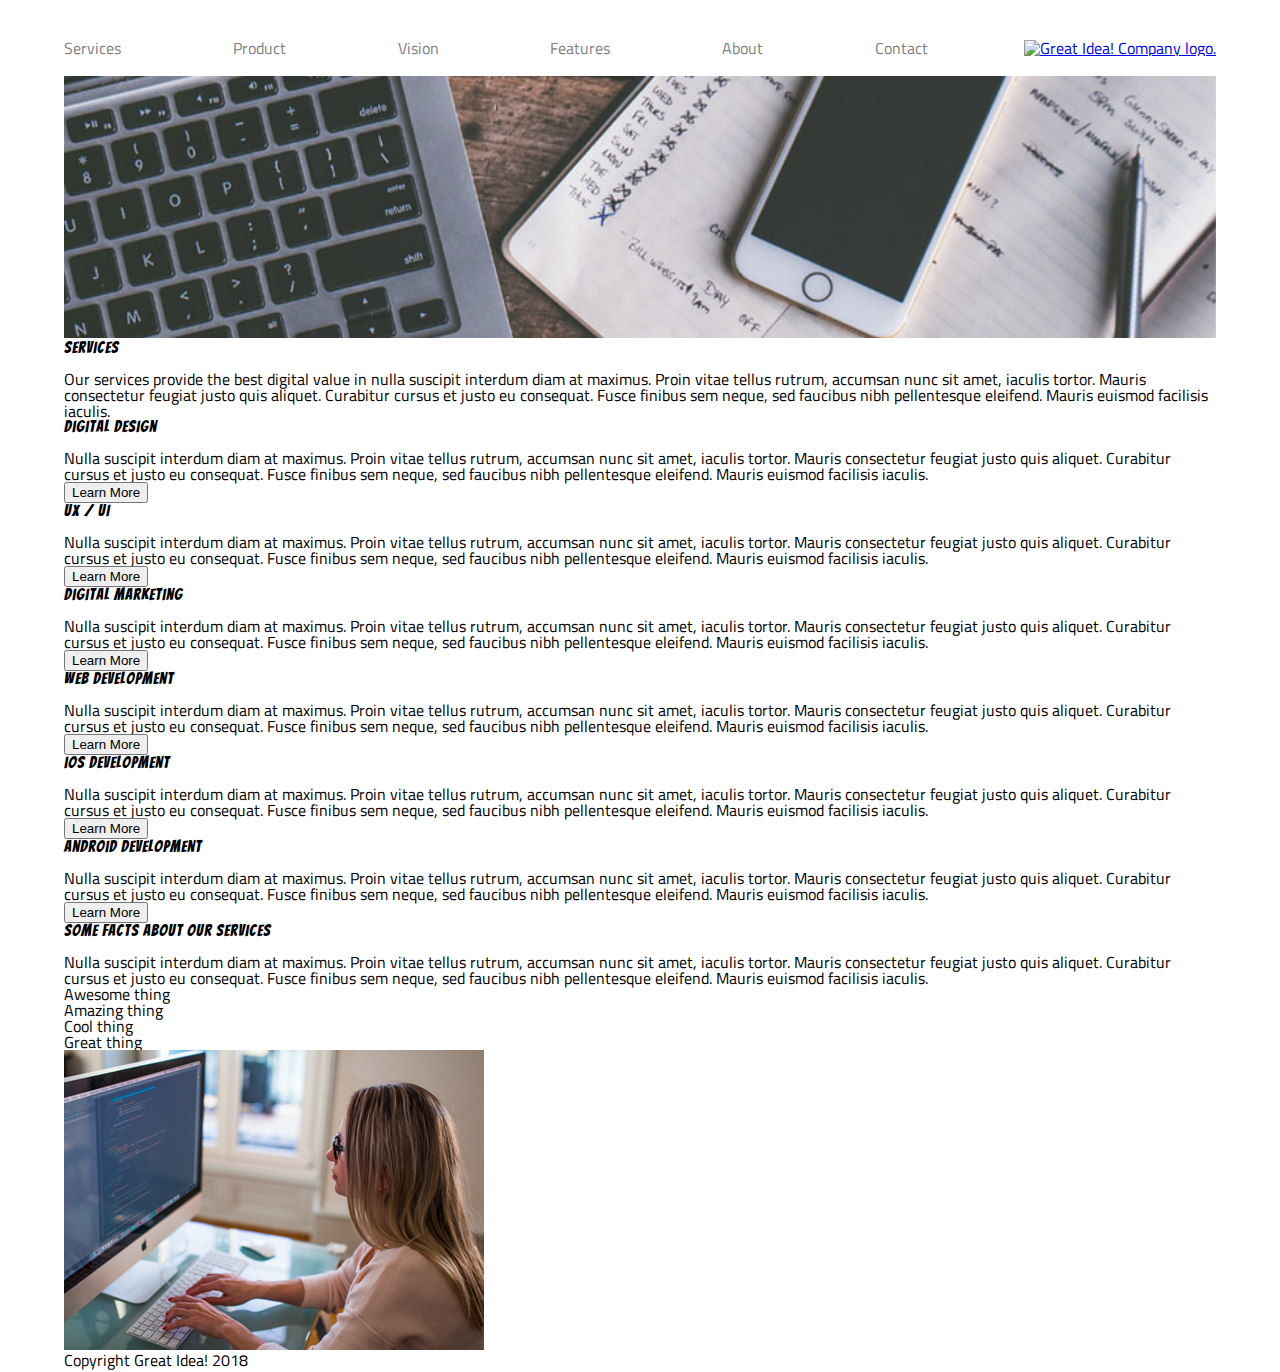
==== services.html @ 01e8cc31 "refactored HTML on index.html, styled mobile and tablet media queries" ====
<!doctype html>

<html lang="en">

<head>
    <meta charset="utf-8">
    <meta name="viewport" content="width=device-width, initial-scale=1">

    <title>Great Idea!</title>

    <link href="https://fonts.googleapis.com/css?family=Bangers|Titillium+Web" rel="stylesheet">
    <link rel="stylesheet" href="css/index.css">

    <!--[if lt IE 9]>
    <script src="https://cdnjs.cloudflare.com/ajax/libs/html5shiv/3.7.3/html5shiv.js"></script>
  <![endif]-->
</head>

<body>
    <div class="parent-container">
        <nav class="header-navigation">
            <div class="nav-links">
                <a href="services.html">Services</a>
                <a href="">Product</a>
                <a href="">Vision</a>
                <a href="">Features</a>
                <a href="">About</a>
                <a href="">Contact</a>
            </div>
            <a href="index.html" class="logo">
                <img src="img/logo.png" alt="Great Idea! Company logo.">
            </a>
        </nav>
        <img class="services-header-img" src="img/services-header.jpg" alt="Our services header image">

        <div class="services-section">
            <h2>Services</h2>

            <p>Our services provide the best digital value in nulla suscipit interdum diam at maximus. Proin vitae
                tellus rutrum, accumsan nunc sit amet, iaculis tortor. Mauris consectetur feugiat justo quis aliquet.
                Curabitur cursus et justo eu consequat. Fusce finibus sem neque, sed faucibus nibh pellentesque
                eleifend. Mauris euismod facilisis iaculis.</p>
        </div>

        <div class="many-boxes">
            <div class="item child1">
                <h2>Digital Design</h2>

                <p>Nulla suscipit interdum diam at maximus. Proin vitae tellus rutrum, accumsan nunc sit amet, iaculis
                    tortor. Mauris
                    consectetur feugiat justo quis aliquet. Curabitur cursus et justo eu consequat. Fusce finibus sem
                    neque, sed faucibus
                    nibh pellentesque
                    eleifend. Mauris euismod facilisis iaculis.</p>

                <button>Learn More</button>
            </div>

            <div class="item child2">
                <h2>UX / UI</h2>

                <p>Nulla suscipit interdum diam at maximus. Proin vitae tellus rutrum, accumsan nunc sit amet, iaculis
                    tortor. Mauris
                    consectetur feugiat justo quis aliquet. Curabitur cursus et justo eu consequat. Fusce finibus sem
                    neque, sed faucibus
                    nibh pellentesque
                    eleifend. Mauris euismod facilisis iaculis.</p>

                <button>Learn More</button>
            </div>

            <div class="item child3">
                <h2>Digital Marketing</h2>

                <p>Nulla suscipit interdum diam at maximus. Proin vitae tellus rutrum, accumsan nunc sit amet, iaculis
                    tortor. Mauris
                    consectetur feugiat justo quis aliquet. Curabitur cursus et justo eu consequat. Fusce finibus sem
                    neque, sed faucibus
                    nibh pellentesque
                    eleifend. Mauris euismod facilisis iaculis.</p>

                <button>Learn More</button>
            </div>

            <div class="item child4">
                <h2>Web Development</h2>

                <p>Nulla suscipit interdum diam at maximus. Proin vitae tellus rutrum, accumsan nunc sit amet, iaculis
                    tortor. Mauris
                    consectetur feugiat justo quis aliquet. Curabitur cursus et justo eu consequat. Fusce finibus sem
                    neque, sed faucibus
                    nibh pellentesque
                    eleifend. Mauris euismod facilisis iaculis.</p>

                <button>Learn More</button>
            </div>

            <div class="item child5">
                <h2>iOS Development</h2>

                <p>Nulla suscipit interdum diam at maximus. Proin vitae tellus rutrum, accumsan nunc sit amet, iaculis
                    tortor. Mauris
                    consectetur feugiat justo quis aliquet. Curabitur cursus et justo eu consequat. Fusce finibus sem
                    neque, sed faucibus
                    nibh pellentesque
                    eleifend. Mauris euismod facilisis iaculis.</p>

                <button>Learn More</button>
            </div>


            <div class="item child6">
                <h2>Android Development</h2>

                <p>Nulla suscipit interdum diam at maximus. Proin vitae tellus rutrum, accumsan nunc sit amet, iaculis
                    tortor. Mauris
                    consectetur feugiat justo quis aliquet. Curabitur cursus et justo eu consequat. Fusce finibus sem
                    neque, sed faucibus
                    nibh pellentesque
                    eleifend. Mauris euismod facilisis iaculis.</p>

                <button>Learn More</button>
            </div>
        </div>
        <div class="services-footer">
            <div class="services-footer-left">
                <h2>Some Facts About Our Services</h2>

                <p>Nulla suscipit interdum diam at maximus. Proin vitae tellus rutrum, accumsan nunc sit amet, iaculis
                    tortor. Mauris
                    consectetur feugiat justo quis aliquet. Curabitur cursus et justo eu consequat. Fusce finibus sem
                    neque, sed faucibus
                    nibh pellentesque
                    eleifend. Mauris euismod facilisis iaculis.</p>

                <ul>
                    <li>Awesome thing</li>
                    <li>Amazing thing</li>
                    <li>Cool thing</li>
                    <li>Great thing</li>
                </ul>
            </div>
            <img class="services-info-img services-footer-right" src="img/services-info.png" alt="one of our employees hard at work">
        </div>

        <p class="services-footer-text">Copyright Great Idea! 2018</p>
    </div>
</body>

</html>
---- css/index.css ----
/* Use your own code or past solution for Great Idea Web Page CSS here! */


/* Copy and paste your work from yesterday here and start to refactor into flexbox */

/* http://meyerweb.com/eric/tools/css/reset/ 
   v2.0 | 20110126
   License: none (public domain)
*/

html, body, div, span, applet, object, iframe,
h1, h2, h3, h4, h5, h6, p, blockquote, pre,
a, abbr, acronym, address, big, cite, code,
del, dfn, em, img, ins, kbd, q, s, samp,
small, strike, strong, sub, sup, tt, var,
b, u, i, center,
dl, dt, dd, ol, ul, li,
fieldset, form, label, legend,
table, caption, tbody, tfoot, thead, tr, th, td,
article, aside, canvas, details, embed, 
figure, figcaption, footer, header, hgroup, 
menu, nav, output, ruby, section, summary,
time, mark, audio, video {
	margin: 0;
	padding: 0;
	border: 0;
	font-size: 100%;
	font: inherit;
	vertical-align: baseline;
}
/* HTML5 display-role reset for older browsers */
article, aside, details, figcaption, figure, 
footer, header, hgroup, menu, nav, section {
	display: block;
}
body {
	line-height: 1;
}
ol, ul {
	list-style: none;
}
blockquote, q {
	quotes: none;
}
blockquote:before, blockquote:after,
q:before, q:after {
	content: '';
	content: none;
}
table {
	border-collapse: collapse;
	border-spacing: 0;
}

/* Set every element's box-sizing to border-box */
* {
    box-sizing: border-box;
}

html, body {
    height: 100%;
    font-family: 'Titillium Web', sans-serif;
}

h1, h2, h3, h4, h5 {
    font-family: 'Bangers', cursive;
    letter-spacing: 1px;
    margin-bottom: 15px;
}

/* Your code starts here! */

body {
    margin-top: 40px;
}

.parent-container {
    max-width: 90%;
    width: 100%;
    margin: 0 auto;
}

.header-navigation {
    display: flex;
}

.header-navigation {
    display: flex;
    justify-content: space-between;
}

.nav-links {
    display: flex;
    justify-content: space-between;
    max-width: 75%;
    width: 100%;
}

.nav-links a {
    align-self: center;
    text-decoration: none;
    color: gray;
}


.main-header {
    display: flex;
    justify-content: space-evenly;
    padding-top: 70px;
    padding-bottom: 70px;
    border-bottom: 1px solid;
}

.header-left {
    display: flex;
    flex-direction: column;
    justify-content: center;
}

.header-left h1 {
    font-size: 70px;
    text-align: center;
    padding-bottom: 10px;
}

.gs-btn {
    background: white;
    border: 1px solid;
    padding: 5px 35px;
    max-width: 200px;
    align-self: center;
}

.features-and-about-section {
    display: flex;
    justify-content: space-between;
    padding-top: 30px;
    padding-bottom: 30px;
}

.features, 
.about {
    width: 49%;
}

.mid-page-image {
    width: 100%;
    height: auto;
}

.services-product-vision-section {
    display: flex;
    justify-content: space-between;
    padding-top: 30px;
    padding-bottom: 30px;
    border-bottom: 1px solid;
}

.services,
.product,
.vision {
    width: 30%;
}

.contact {
    display: flex;
    flex-direction: column;
    padding-top: 30px;
}

.footer-text {
    text-align: center;
    padding-top: 30px;
    padding-bottom: 20px;
}

/*Services Page begins here*/

.services-header-img {
    width: 100%;
    padding-top: 20px;
}







/*tablet view*/

@media(max-width: 800px){
    .parent-container {
    max-width: 100%;
    width: 100%;
    margin: 0 auto;
    }

    .header-navigation {
        flex-direction: column-reverse;
    }

    .logo {
        margin: 0 auto;
    }

    .header-navigation a {
        flex-direction: row;
    }

    .nav-links {
        margin-top: 40px;
        width: 95%;
        justify-content: space-around;
        max-width: 95%;
    }

    .nav-links a {
        max-width: 95%;
    }

    .header-image {
        display: none;
    }

    .main-header, 
    .features-and-about-section,
    .services-product-vision-section,
    .contact {
        max-width: 95%;
        margin: 0 auto;
    }
    
    .mid-page-image { 
        width: 95%;
        height: auto;
        margin-right: 2.5%;
        margin-left: 2.5%;
    }

}

/* mobile view starts here */

@media(max-width: 500px){

    body {
    margin-top: 20px;
    }

    .parent-container {
    /* max-width: 90%; */
    max-width: 500px;
    width: 100%;
    margin: 0 auto;
    }

    .nav-links {
        display: flex;
        flex-direction: column;
        margin-top: 20px;
        width: 100%;
        max-width: 500px;
    }

    .nav-links a {
        border-bottom: 1px solid gray;
        padding-top: 15px;
        padding-bottom: 15px;
        width: 100%;
        display: flex;
        justify-content: center;
        max-width: 500px;
    }

    .nav-links a:first-child {
        border-top: 1px solid gray;
    }

    .features-and-about-section,
    .services-product-vision-section {
        flex-direction: column;
    }

    .features, 
    .about {
        width: auto;
    }

    .about {
        padding-top: 20px;
    }

    .services,
    .product,
    .vision {
        width: 95%;
    }

    .product,
    .vision {
        padding-top: 50px;
    }
}

/* border: 1px solid; */
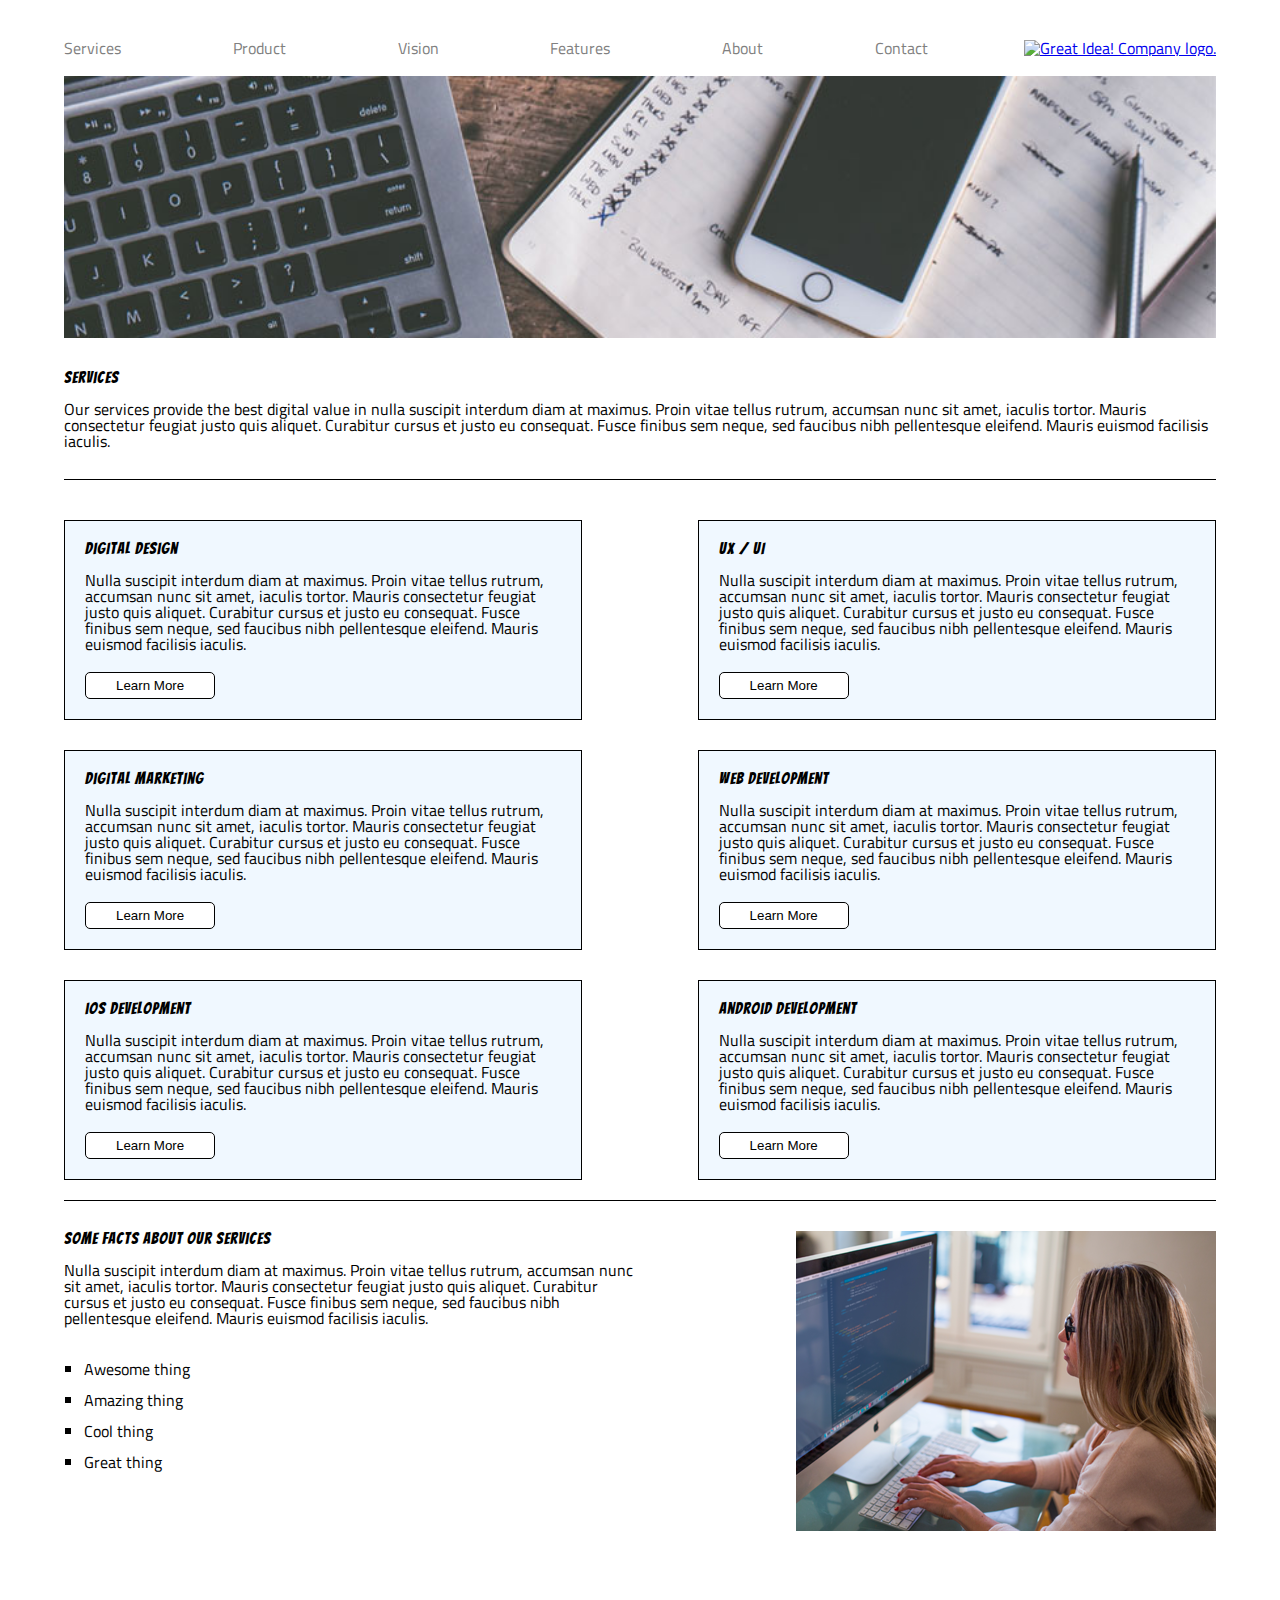
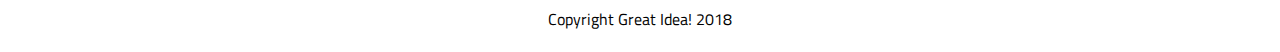
==== commit 1281c405: "added services page, styled for desktop, tablet and mobile" ====
--- a/services.html
+++ b/services.html
@@ -31,9 +31,13 @@
                 <img src="img/logo.png" alt="Great Idea! Company logo.">
             </a>
         </nav>
+
+        <!-- This is where the services page begins -->
+
+        <div class="services-page">
         <img class="services-header-img" src="img/services-header.jpg" alt="Our services header image">
 
-        <div class="services-section">
+        <div class="services-header">
             <h2>Services</h2>
 
             <p>Our services provide the best digital value in nulla suscipit interdum diam at maximus. Proin vitae
@@ -145,6 +149,7 @@
 
         <p class="services-footer-text">Copyright Great Idea! 2018</p>
     </div>
+    </div>
 </body>
 
 </html>--- a/css/index.css
+++ b/css/index.css
@@ -176,16 +176,68 @@
 
 /*Services Page begins here*/
 
-.services-header-img {
+.services-page .services-header-img {
     width: 100%;
-    padding-top: 20px;
-}
-
-
-
-
-
-
+    margin-top: 20px;
+}
+
+.services-page .services-header {
+    padding-top: 30px;
+    padding-bottom: 30px;
+    border-bottom: 1px solid;
+    margin-bottom: 30px;
+}
+
+.services-page .many-boxes {
+    display: flex;
+    justify-content: space-between;
+    flex-wrap: wrap;
+    border-bottom: 1px solid; 
+}
+
+.services-page .many-boxes .item {
+    border: 1px solid;
+    background: aliceblue;
+    width: 45%;
+    padding: 20px;
+    margin-top: 10px; 
+    margin-bottom: 20px;
+}
+
+.services-page button {
+    border: 1px solid;
+    border-radius: 5px;
+    background: white;
+    padding: 5px 30px;
+    margin-top: 20px;
+}
+
+.services-page .services-footer {
+    display: flex;
+    justify-content: space-between;
+    padding-top: 30px;
+}
+
+.services-page .services-footer-left {
+    display: flex;
+    flex-direction: column;
+    width: 50%;
+}
+
+.services-page ul {
+    list-style-type: square;
+    margin: 20px;
+}
+
+.services-page li {
+    padding-top: 15px;
+}
+
+.services-page .services-footer-text {
+    text-align: center;
+    padding-top: 80px;
+    padding-bottom: 25px;
+}
 
 /*tablet view*/
 
@@ -238,6 +290,35 @@
         margin-left: 2.5%;
     }
 
+    /*Services Page begins here*/
+    .services-page .services-header-img {
+        width: 95%;
+        margin-right: 2.5%;
+        margin-left: 2.5%;
+        margin-top: 20px;
+    }
+
+    .services-page .services-header,
+    .services-page .many-boxes,
+    .services-page .services-footer {
+        width: 95%;
+        margin-right: 2.5%;
+        margin-left: 2.5%;
+    }
+
+    .services-page .services-footer {
+        display: flex;
+        flex-direction: column;
+    }
+
+    .services-page .services-footer-left {
+        width: 95%;
+    }
+
+    .services-page .services-info-img {
+        width: 100%;
+        height: auto;
+    }
 }
 
 /* mobile view starts here */
@@ -245,14 +326,13 @@
 @media(max-width: 500px){
 
     body {
-    margin-top: 20px;
+        margin-top: 20px;
     }
 
     .parent-container {
-    /* max-width: 90%; */
-    max-width: 500px;
-    width: 100%;
-    margin: 0 auto;
+        max-width: 500px;
+        width: 100%;
+        margin: 0 auto;
     }
 
     .nav-links {
@@ -295,12 +375,41 @@
     .product,
     .vision {
         width: 95%;
+        margin-right: 2.5%;
+        margin-left: 2.5%;
     }
 
     .product,
     .vision {
         padding-top: 50px;
     }
-}
-
-/* border: 1px solid; */+
+    /*Services Page begins here*/
+
+    .services-page .many-boxes {
+    display: flex;
+    flex-direction: column;
+    /* justify-content: space-between; */
+    /* flex-wrap: wrap; */
+    border-bottom: 1px solid; 
+}
+    .services-page .many-boxes .item {
+        width: 95%;
+    }
+
+    .services-page .services-footer  {
+        display: flex;
+        flex-direction: column;
+    }
+
+    .services-page .services-footer-left  {
+        width: 95%;
+    }
+
+    .services-page .services-info-img {
+        width: 100%;
+        height: auto;
+    }
+}
+
+/* border: 1px solid red; */